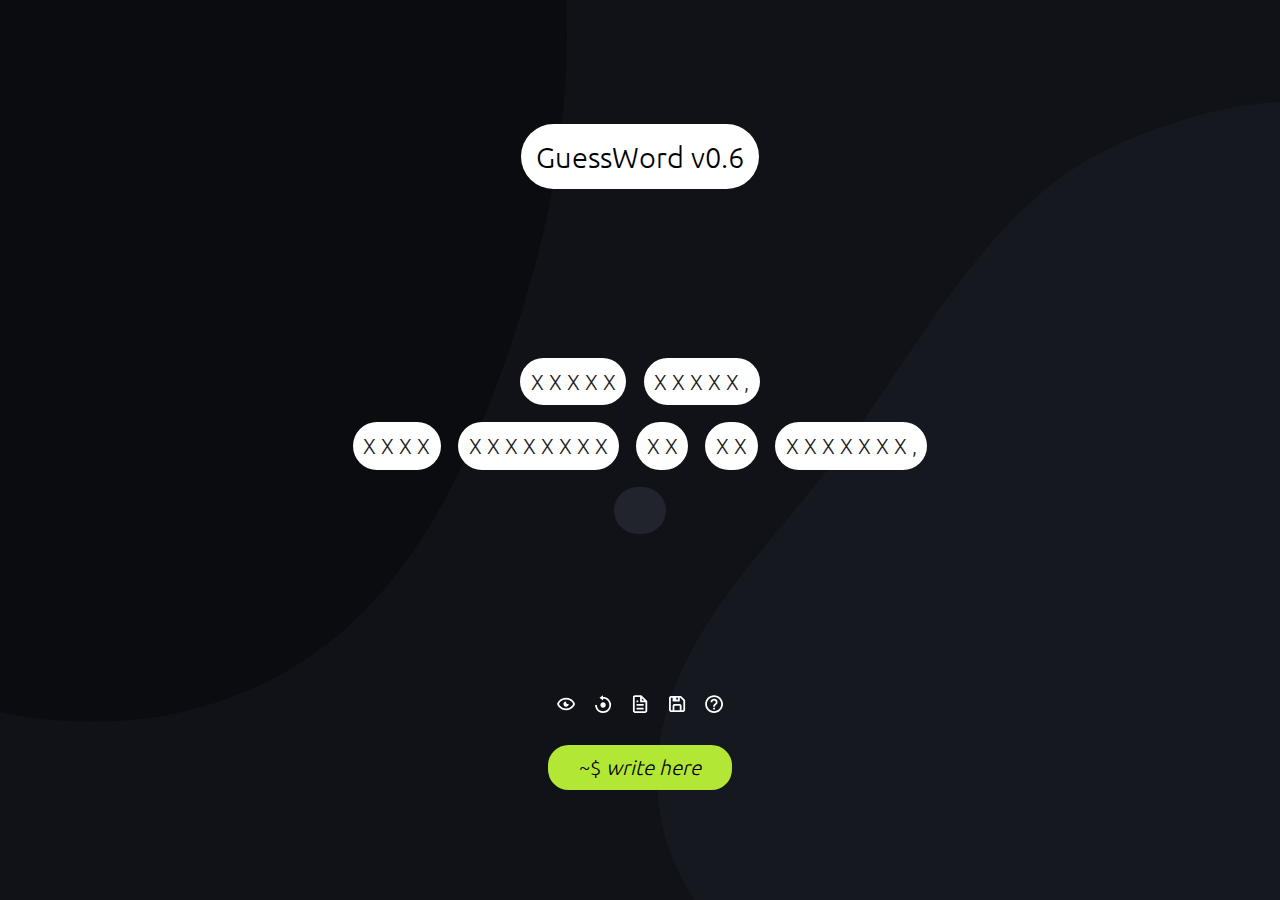
==== release/index.html @ d8dbd51d "Add files via upload" ====
<html><head> <meta charset="UTF-8"> <title>GuessWord</title> <link rel="icon" href="data:image/svg+xml;utf8,%3Csvg xmlns='http://www.w3.org/2000/svg' viewBox='0 0 24 24' style='fill: %23fff'%3E%3Cpath d='M19 2.01H6c-1.206 0-3 .799-3 3v14c0 2.201 1.794 3 3 3h15v-2H6.012C5.55 19.998 5 19.815 5 19.01c0-.101.009-.191.024-.273.112-.575.583-.717.987-.727H20c.018 0 .031-.009.049-.01H21V4.01c0-1.103-.897-2-2-2zm0 14H5v-11c0-.806.55-.988 1-1h7v7l2-1 2 1v-7h2v12z'%3E%3C/path%3E%3C/svg%3E" /> <style>* { --c-main: #b2e735; --c-back: #161820; --c-on-back: #fff; --c-on-back-h: #c0c5c994; --c-on-back-2: #21242c; margin: 0; font-family: Ubuntu, sans-serif; text-align: center; color: var(-c-back); font-size: 1.05em;}body { scroll-behavior: smooth; display: grid; background-size: cover; background-attachment: fixed; background-image: url("[data-uri]");}.box { position: relative; display: grid; min-height: calc(100vh - 4em); max-height: max-content; padding: 2em; justify-content: center; align-items: center;}#topBox { font-size: 1.5em; margin: auto; border-radius: 1em; overflow: hidden;}#topBox p { border-radius: 1.5em; margin: .5em; transition: all .1s ease-in-out; background: var(--c-on-back); padding: .5em;}#topBox iframe, #topBox video { background: var(--c-on-back-2); width: 560; height: 315;}.wrp { height: 100%; max-width: 80vw; display: grid; justify-content: center; align-items: center;}#stdout span { display: inline-block; border-radius: 1.5em; padding: .5em; margin: .4em; max-width: 80vw; width: max-content; height: max-content; word-wrap: break-word; color: var(--c-back); background: var(--c-on-back); transition: all 1s;}#stdout .load { color: var(--c-on-back-2); background: var(--c-on-back-2);}.bottom { display: flex; flex-direction: column; align-items: center; gap: 1em;}.ico svg { width: 1em; padding: .25em; fill: var(--c-on-back); background: transparent; border-radius: 1em; transition: all .1s ease-in-out;}.ico svg:hover { background: var(--c-on-back-h); transform: scale(1.1);}#stdin { border-radius: 1em; background-color: var(--c-main); color: var(-c-back); max-width: 90vw; max-height: 10vh; min-width: 8em; padding: .5em; width: max-content; word-wrap: break-word; break-after: right; overflow-y: scroll; scrollbar-width: none;}#stdin:before { content: "~$ "; transition: all .4s ease-in-out;}#stdin:empty:after { content: "write here"; font-style: italic;}@font-face { font-family: 'Ubuntu'; font-style: normal; font-weight: 300; font-display: swap; src: url("[data-uri]") format('woff2');}</style></head><body> <div class="box"> <div id="topBox"> <p>GuessWord v0.6</p> </div> <div class="wrp"> <p id="stdout"></p> </div> <div class="bottom"> <div class="ico"> <svg onclick="show()" viewBox="0 0 24 24"> <path d="M14 12c-1.095 0-2-.905-2-2 0-.354.103-.683.268-.973C12.178 9.02 12.092 9 12 9a3.02 3.02 0 0 0-3 3c0 1.642 1.358 3 3 3 1.641 0 3-1.358 3-3 0-.092-.02-.178-.027-.268-.29.165-.619.268-.973.268z"> </path> <path d="M12 5c-7.633 0-9.927 6.617-9.948 6.684L1.946 12l.105.316C2.073 12.383 4.367 19 12 19s9.927-6.617 9.948-6.684l.106-.316-.105-.316C21.927 11.617 19.633 5 12 5zm0 12c-5.351 0-7.424-3.846-7.926-5C4.578 10.842 6.652 7 12 7c5.351 0 7.424 3.846 7.926 5-.504 1.158-2.578 5-7.926 5z"> </path> </svg> <svg onclick="macros.reset()" viewBox="0 0 24 24"> <path d="M12 16c1.671 0 3-1.331 3-3s-1.329-3-3-3-3 1.331-3 3 1.329 3 3 3z"></path> <path d="M20.817 11.186a8.94 8.94 0 0 0-1.355-3.219 9.053 9.053 0 0 0-2.43-2.43 8.95 8.95 0 0 0-3.219-1.355 9.028 9.028 0 0 0-1.838-.18V2L8 5l3.975 3V6.002c.484-.002.968.044 1.435.14a6.961 6.961 0 0 1 2.502 1.053 7.005 7.005 0 0 1 1.892 1.892A6.967 6.967 0 0 1 19 13a7.032 7.032 0 0 1-.55 2.725 7.11 7.11 0 0 1-.644 1.188 7.2 7.2 0 0 1-.858 1.039 7.028 7.028 0 0 1-3.536 1.907 7.13 7.13 0 0 1-2.822 0 6.961 6.961 0 0 1-2.503-1.054 7.002 7.002 0 0 1-1.89-1.89A6.996 6.996 0 0 1 5 13H3a9.02 9.02 0 0 0 1.539 5.034 9.096 9.096 0 0 0 2.428 2.428A8.95 8.95 0 0 0 12 22a9.09 9.09 0 0 0 1.814-.183 9.014 9.014 0 0 0 3.218-1.355 8.886 8.886 0 0 0 1.331-1.099 9.228 9.228 0 0 0 1.1-1.332A8.952 8.952 0 0 0 21 13a9.09 9.09 0 0 0-.183-1.814z"> </path> </svg> <svg onclick="(async()=>{genSave(await macros.file())})()" viewBox="0 0 24 24"> <path d="M19.903 8.586a.997.997 0 0 0-.196-.293l-6-6a.997.997 0 0 0-.293-.196c-.03-.014-.062-.022-.094-.033a.991.991 0 0 0-.259-.051C13.04 2.011 13.021 2 13 2H6c-1.103 0-2 .897-2 2v16c0 1.103.897 2 2 2h12c1.103 0 2-.897 2-2V9c0-.021-.011-.04-.013-.062a.952.952 0 0 0-.051-.259c-.01-.032-.019-.063-.033-.093zM16.586 8H14V5.414L16.586 8zM6 20V4h6v5a1 1 0 0 0 1 1h5l.002 10H6z"> </path> <path d="M8 12h8v2H8zm0 4h8v2H8zm0-8h2v2H8z"></path> </svg> <svg onclick="save()" viewBox="0 0 24 24"> <path d="M5 21h14a2 2 0 0 0 2-2V8a1 1 0 0 0-.29-.71l-4-4A1 1 0 0 0 16 3H5a2 2 0 0 0-2 2v14a2 2 0 0 0 2 2zm10-2H9v-5h6zM13 7h-2V5h2zM5 5h2v4h8V5h.59L19 8.41V19h-2v-5a2 2 0 0 0-2-2H9a2 2 0 0 0-2 2v5H5z"> </path> </svg> <svg onclick="help()" viewBox="0 0 24 24"> <path d="M12 6a3.939 3.939 0 0 0-3.934 3.934h2C10.066 8.867 10.934 8 12 8s1.934.867 1.934 1.934c0 .598-.481 1.032-1.216 1.626a9.208 9.208 0 0 0-.691.599c-.998.997-1.027 2.056-1.027 2.174V15h2l-.001-.633c.001-.016.033-.386.441-.793.15-.15.339-.3.535-.458.779-.631 1.958-1.584 1.958-3.182A3.937 3.937 0 0 0 12 6zm-1 10h2v2h-2z"> </path> <path d="M12 2C6.486 2 2 6.486 2 12s4.486 10 10 10 10-4.486 10-10S17.514 2 12 2zm0 18c-4.411 0-8-3.589-8-8s3.589-8 8-8 8 3.589 8 8-3.589 8-8 8z"> </path> </svg> </div> <p id="stdin" min-length="2" data-placeholder="Write here" contenteditable></p> </div> </div> <script>var stdin = document.getElementById("stdin");var stdout = document.getElementById("stdout");var topBox = document.getElementById("topBox");var saveText = [];var showState = false;var wordRegex = /[A-Za-z]/g;var wordCharacter = "X ";var chrono;String.prototype.remove = function () { res = this; Object.values(arguments).forEach((c) => { res = res.replace(c, "") }); return res};var macros = { file: async () => { open = document.createElement("input"); open.type = "file"; return await new Promise((resolve, reject) => { open.addEventListener("change", () => { file = open.files[0]; if (/text/.test(file.type)) { var reader = new FileReader(); reader.onload = () => { resolve(reader.result); }; reader.onerror = reject; reader.readAsText(file, "UTF-8"); } else { alert("File type invalid."); } }); open.click(); }); }, video: (path) => { url = path.match(/^.*(youtube\/|v\/|u\/\w\/|embed\/|watch\?v=|&v=)([^#&?]*).*/); if (url) { topBox.innerHTML = ` <iframe src="https://www.youtube.com/embed/${url[2]}" title="YouTube video player" frameborder="0" allow="accelerometer; autoplay; clipboard-write; encrypted-media; gyroscope; picture-in-picture" allowfullscreen> </iframe>`; } else { topBox.innerHTML = `<video controls src="${path}"></video>`; } }, extern: (path) => { window.open(path, "blank") }, transfrom: (character, regex = wordRegex) => { wordRegex = new RegExp(rgx, "g"); wordCharacter = character; }, reset: () => { clearTimeout(chrono); topBox.innerHTML = "<p>GuessWord v0.6</p>"; topBox.style.color = "var(--c-back)"; wordRegex = /[A-Za-z]/g; wordCharacter = "X "; genSave("$helloThere"); }, chrono: (min = 1, sec = 0) => { delay = parseFloat(min) * 60 + parseFloat(sec); count = delay; clearTimeout(chrono); chrono = setInterval(() => { topBox.style.display = "block"; topBox.innerHTML = `<p>${`${Math.floor(count / 60)}:`.padStart(3, "0")}${`${count % 60}`.padStart(2, "0")}</p>`; if (count == 0) { topBox.innerHTML = "<p>Time's up !</p>"; setTimeout(() => { topBox.innerHTML = "<p>Guess word v0.4</p>"; topBox.style.color = "var(-c-back)"; }, 3000); clearTimeout(chrono); } else if (count <= 5) { topBox.style.color = "var(--c-main)"; } count--; }, 1000); }, helloThere: () => { return "Hello there,\nthis sentence is an exemple,\nby the way, look at the\nhelp ¤(click help).¤" }};function help() { topBox.innerHTML = "<p>GuessWord v0.6</p>"; stdout.innerHTML = `<span style="text-align:left; padding:1em"> <strong>GuessWord (v0.6)</strong><br> <br> <strong>Usage:</strong><br> &emsp;Wrap sentence with "¤" to have use space in cell.<br> &emsp;Call macro with "$macro" or "$macro(arguments)".<br> &emsp;Use <kbd>Ctrl</kbd> + <kbd>Maj</kbd> + <kbd>i</kbd> to search and understand the code.<br> <br> <strong>Macros:</strong><br> &emsp;$${Object.keys(macros).sort().join(", $")}<br> <br> <strong>Credits:</strong><br> &emsp;Github: https://github.com/LoucasMaillet/GuessWord<br> &emsp;Author: Lucas Maillet </span>`;}function show() { if (showState) showState = false; else showState = true; stdout.querySelectorAll("span").forEach((word) => { if ((word.innerHTML == word.dataset.word) != showState) { word.click(); } });}function save() { fileSaver = document.createElement("a"); fileSaver.download = `${new Date().toLocaleDateString('fr-FR', { hour12: false }).replace(/(\/)/g, "-")}.txt`; fileSaver.href = `data:text/plain;charset=utf-8, ${encodeURIComponent(saveText.join(" "))}`; fileSaver.click();}function wordClick(word) { if (word.innerHTML != word.dataset.word) { word.innerHTML = word.dataset.word; } else { word.innerHTML = word.dataset.hideWord; }}function wordClickSave(word) { if (word.innerHTML != word.dataset.word) { saveText[word.dataset.id] = `${saveText[word.dataset.id][0]}👀${saveText[word.dataset.id].slice(1)}`; word.innerHTML = word.dataset.word; } else { saveText[word.dataset.id] = saveText[word.dataset.id].replace("👀"); word.innerHTML = word.dataset.hideWord; }}async function genWord(word) { let wordHtml = document.createElement("span"); wordHtml.dataset.word = word.remove(/¤/g, "👀"); wordHtml.title = `length : ${wordHtml.dataset.word.length}`; wordHtml.dataset.hideWord = wordHtml.dataset.word.replace(wordRegex, wordCharacter); if (word.includes("👀")) wordHtml.innerHTML = wordHtml.dataset.word; else wordHtml.innerHTML = wordHtml.dataset.hideWord; wordHtml.classList.add("load"); stdout.appendChild(wordHtml); await new Promise(res => setTimeout(res, 100)); wordHtml.classList.remove("load"); return wordHtml}async function gen(text) { let words = text.match(/([^\s¤]+|¤[^¤]*¤+|\n)/g); for (word in words) { word = words[word]; if (word == "\n") { stdout.innerHTML += "<br>"; continue } else if (word.includes("$")) { try { let [macro, arguments] = word.remove(/¤/g, "👀").match(/(?<=\$).*?(?=\(|$)|(?<=\().*?(?=\))/g); if (macro in macros) { res = await (eval(`macros.${macro}`))(...eval(`[${arguments}]`)); if (res) await gen(res) } } catch (err) { word = err; } } else { word = await genWord(word); word.setAttribute("onclick", `wordClick(this)`); } }}async function genSave(text) { stdout.innerHTML = ""; stdin.innerText = ""; saveText = []; let words = text.match(/([^\s¤]+|¤[^¤]*¤+|\n)/g); for (id = 0; id < words.length; id++) { let word = words[id]; saveText.push(word); if (word == "\n") { stdout.innerHTML += "<br>"; continue } else if (word.includes("$")) { try { let [macro, arguments] = word.remove(/¤/g, "👀").match(/(?<=\$).*?(?=\(|$)|(?<=\().*?(?=\))/g); if (macro in macros) { res = await (eval(`macros.${macro}`))(...eval(`[${arguments}]`)); if (res) await gen(res) } } catch (err) { word = err; } } else { word = await genWord(word); word.dataset.id = id; word.setAttribute("onclick", `wordClickSave(this)`); stdout.appendChild(word); } };}stdin.onkeydown = async (key) => { if (key.key == "Enter" && !key.shiftKey) { await genSave(stdin.innerText); }};document.onkeydown = (key) => { if (key.key == "s" && key.ctrlKey) { key.preventDefault(); save(); }};genSave(`$helloThere`);</script></body></html>
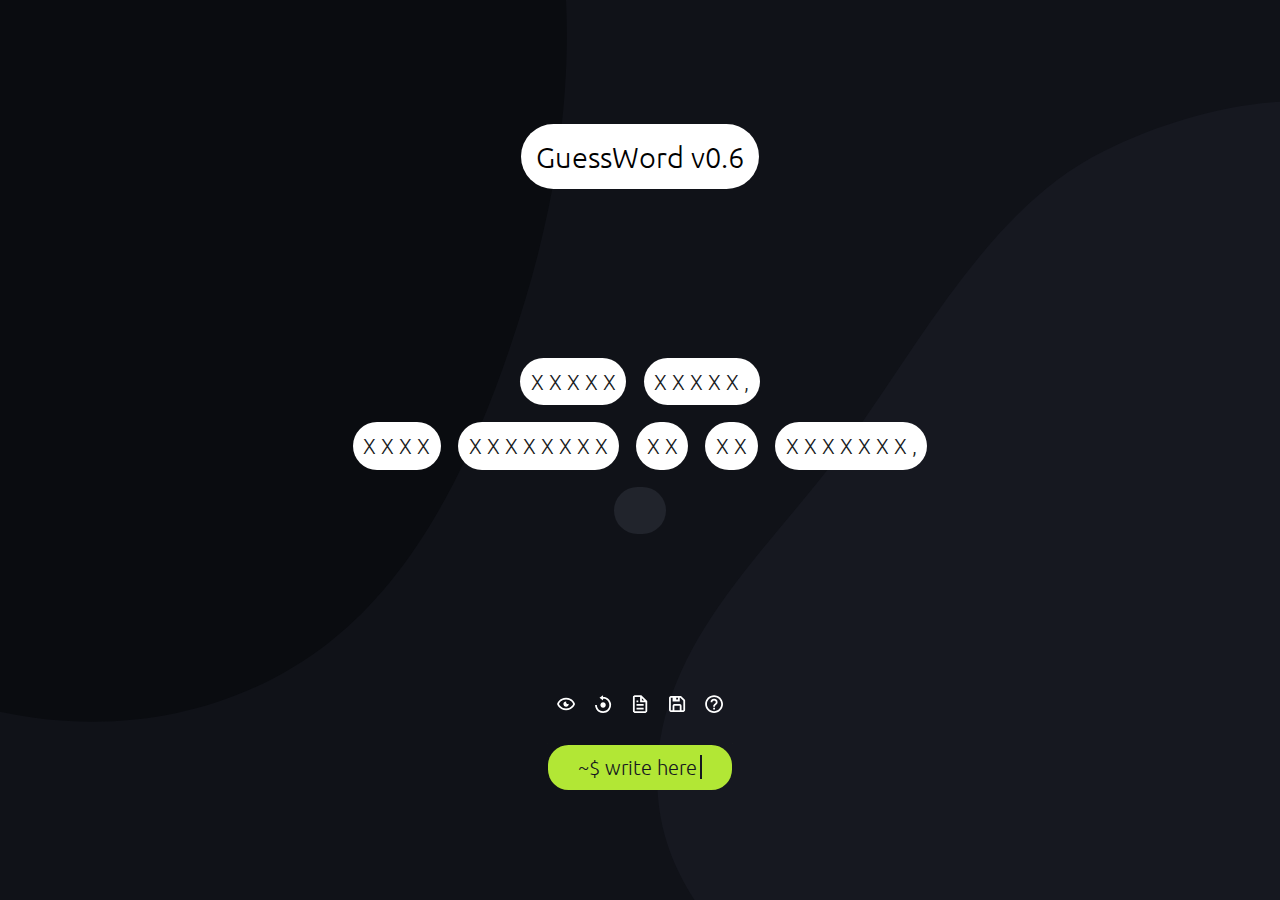
==== commit 906d37bf: "Add files via upload" ====
--- a/release/index.html
+++ b/release/index.html
@@ -1 +1 @@
-<html><head> <meta charset="UTF-8"> <title>GuessWord</title> <link rel="icon" href="data:image/svg+xml;utf8,%3Csvg xmlns='http://www.w3.org/2000/svg' viewBox='0 0 24 24' style='fill: %23fff'%3E%3Cpath d='M19 2.01H6c-1.206 0-3 .799-3 3v14c0 2.201 1.794 3 3 3h15v-2H6.012C5.55 19.998 5 19.815 5 19.01c0-.101.009-.191.024-.273.112-.575.583-.717.987-.727H20c.018 0 .031-.009.049-.01H21V4.01c0-1.103-.897-2-2-2zm0 14H5v-11c0-.806.55-.988 1-1h7v7l2-1 2 1v-7h2v12z'%3E%3C/path%3E%3C/svg%3E" /> <style>* { --c-main: #b2e735; --c-back: #161820; --c-on-back: #fff; --c-on-back-h: #c0c5c994; --c-on-back-2: #21242c; margin: 0; font-family: Ubuntu, sans-serif; text-align: center; color: var(-c-back); font-size: 1.05em;}body { scroll-behavior: smooth; display: grid; background-size: cover; background-attachment: fixed; background-image: url("[data-uri]");}.box { position: relative; display: grid; min-height: calc(100vh - 4em); max-height: max-content; padding: 2em; justify-content: center; align-items: center;}#topBox { font-size: 1.5em; margin: auto; border-radius: 1em; overflow: hidden;}#topBox p { border-radius: 1.5em; margin: .5em; transition: all .1s ease-in-out; background: var(--c-on-back); padding: .5em;}#topBox iframe, #topBox video { background: var(--c-on-back-2); width: 560; height: 315;}.wrp { height: 100%; max-width: 80vw; display: grid; justify-content: center; align-items: center;}#stdout span { display: inline-block; border-radius: 1.5em; padding: .5em; margin: .4em; max-width: 80vw; width: max-content; height: max-content; word-wrap: break-word; color: var(--c-back); background: var(--c-on-back); transition: all 1s;}#stdout .load { color: var(--c-on-back-2); background: var(--c-on-back-2);}.bottom { display: flex; flex-direction: column; align-items: center; gap: 1em;}.ico svg { width: 1em; padding: .25em; fill: var(--c-on-back); background: transparent; border-radius: 1em; transition: all .1s ease-in-out;}.ico svg:hover { background: var(--c-on-back-h); transform: scale(1.1);}#stdin { border-radius: 1em; background-color: var(--c-main); color: var(-c-back); max-width: 90vw; max-height: 10vh; min-width: 8em; padding: .5em; width: max-content; word-wrap: break-word; break-after: right; overflow-y: scroll; scrollbar-width: none;}#stdin:before { content: "~$ "; transition: all .4s ease-in-out;}#stdin:empty:after { content: "write here"; font-style: italic;}@font-face { font-family: 'Ubuntu'; font-style: normal; font-weight: 300; font-display: swap; src: url("[data-uri]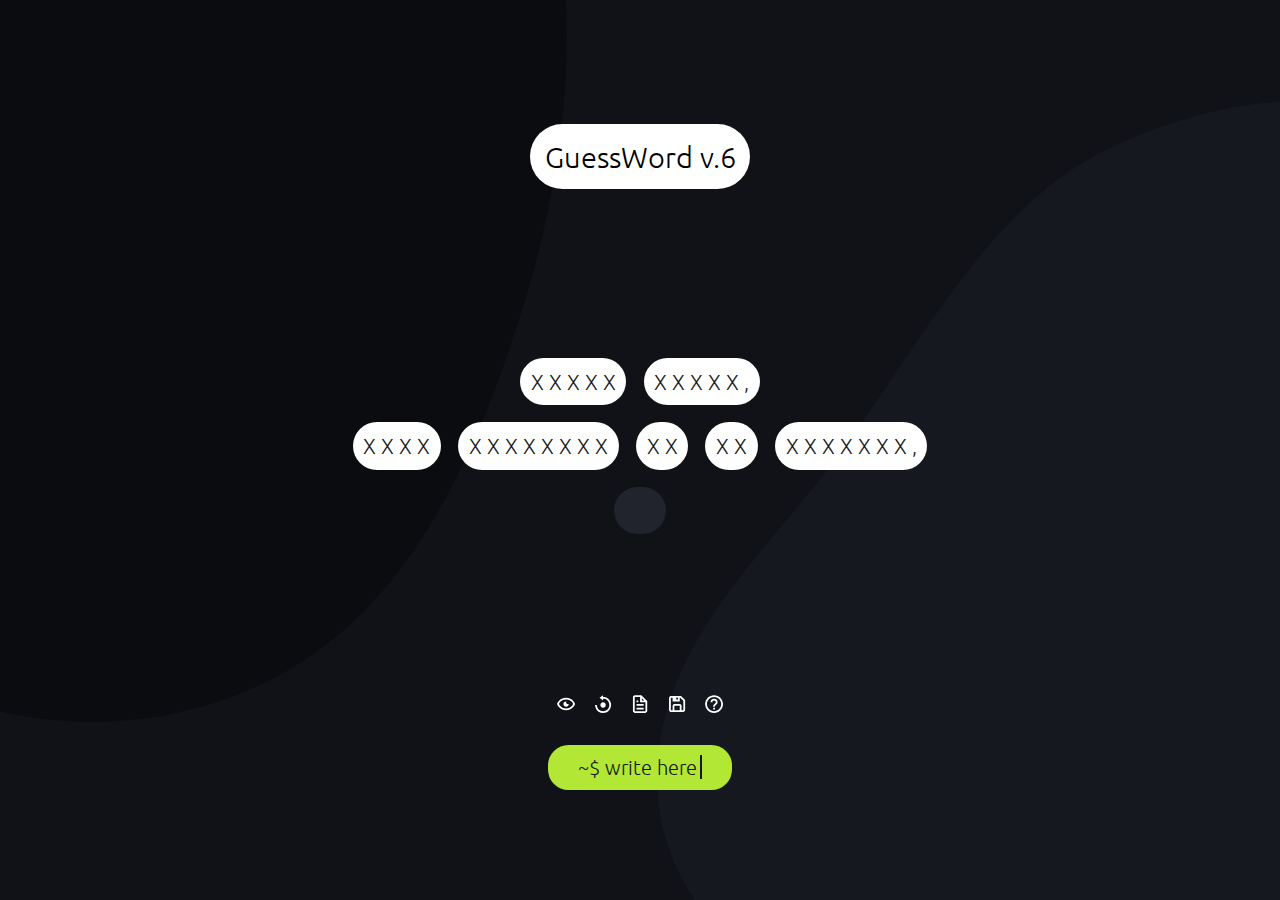
==== commit 0231db96: "Add files via upload" ====
--- a/release/index.html
+++ b/release/index.html
@@ -1 +1 @@
-<html><head> <meta charset="UTF-8"> <title>GuessWord</title> <link rel="icon" href="data:image/svg+xml;utf8,%3Csvg xmlns='http://www.w3.org/2000/svg' viewBox='0 0 24 24' style='fill: %23fff'%3E%3Cpath d='M19 2.01H6c-1.206 0-3 .799-3 3v14c0 2.201 1.794 3 3 3h15v-2H6.012C5.55 19.998 5 19.815 5 19.01c0-.101.009-.191.024-.273.112-.575.583-.717.987-.727H20c.018 0 .031-.009.049-.01H21V4.01c0-1.103-.897-2-2-2zm0 14H5v-11c0-.806.55-.988 1-1h7v7l2-1 2 1v-7h2v12z'%3E%3C/path%3E%3C/svg%3E" /> <style>* { --c-main: #b2e735; --c-back: #161820; --c-on-back: #fff; --c-on-back-h: #c0c5c994; --c-on-back-2: #21242c; margin: 0; font-family: Ubuntu, sans-serif; text-align: center; color: var(-c-back); font-size: 1.05em;}body { scroll-behavior: smooth; display: grid; background-size: cover; background-attachment: fixed; background-image: url("[data-uri]");}.box { position: relative; display: grid; min-height: calc(100vh - 4em); max-height: max-content; padding: 2em; justify-content: center; align-items: center;}#topBox { font-size: 1.5em; margin: auto; border-radius: 1em; overflow: hidden;}#topBox p { border-radius: 1.5em; margin: .5em; transition: all .1s ease-in-out; background: var(--c-on-back); padding: .5em;}#topBox iframe, #topBox video { background: var(--c-on-back-2); width: 560; height: 315;}.wrp { height: 100%; max-width: 80vw; display: grid; justify-content: center; align-items: center;}#stdout span { display: inline-block; border-radius: 1.5em; padding: .5em; margin: .4em; max-width: 80vw; width: max-content; height: max-content; word-wrap: break-word; color: var(--c-back); background: var(--c-on-back); transition: all 1s;}#stdout .load { color: var(--c-on-back-2); background: var(--c-on-back-2);}.bottom { display: flex; flex-direction: column; align-items: center; gap: 1em;}.ico svg { width: 1em; padding: .25em; fill: var(--c-on-back); background: transparent; border-radius: 1em; transition: all .1s ease-in-out;}.ico svg:hover { background: var(--c-on-back-h); transform: scale(1.1);}#stdin { border-radius: 1em; background-color: var(--c-main); color: var(--c-back); max-width: 90vw; max-height: 10vh; min-width: 8em; padding: .5em; width: max-content; word-wrap: break-word; break-after: right; overflow-y: scroll; scrollbar-width: none;}#stdin:before { content: "~$ "; transition: all .4s ease-in-out;}#stdin:empty:after { content: "write here"; white-space: nowrap; overflow: hidden; padding-right: .1em; border-right: .1em solid var(--c-back); max-width: 22ch; animation: typing 1s steps(22), blink .5s infinite alternate;}@keyframes typing { 0% { content: "w"; } 10% { content: "wr"; } 20% { content: "wri"; } 30% { content: "writ"; } 40% { content: "write"; } 50% { content: "write "; } 60% { content: "write h"; } 70% { content: "write he"; } 80% { content: "write her"; } 90% { content: "write here"; }}@keyframes blink { 50% { border-color: transparent }}@font-face { font-family: 'Ubuntu'; font-style: normal; font-weight: 300; font-display: swap; src: url("[data-uri]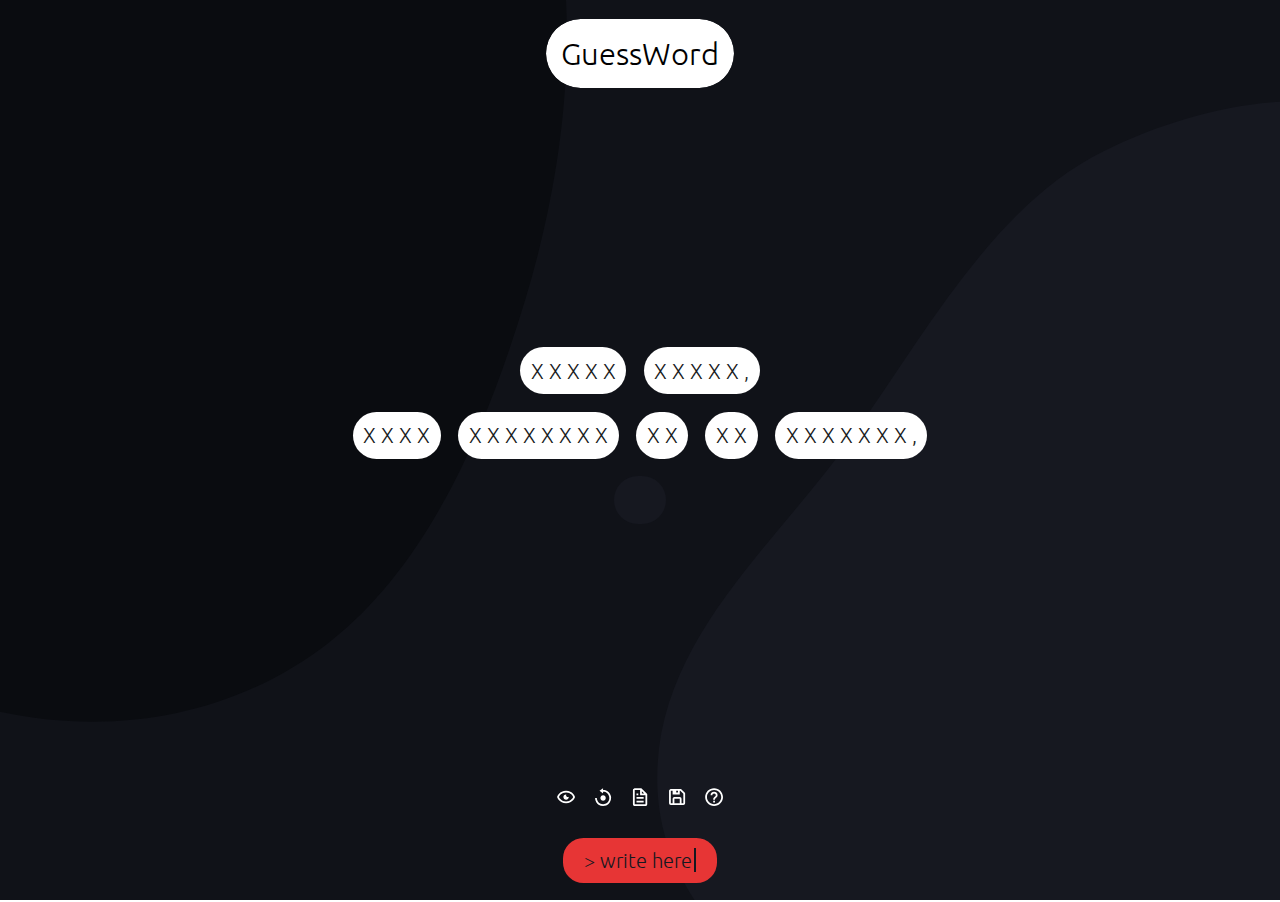
==== commit 1bc16bc2: "v0.0.2" ====
--- a/release/index.html
+++ b/release/index.html
@@ -1 +1 @@
-<html><head> <meta charset="UTF-8"> <title>GuessWord</title> <link rel="icon" href="data:image/svg+xml;utf8,%3Csvg xmlns='http://www.w3.org/2000/svg' viewBox='0 0 24 24' style='fill: %23fff'%3E%3Cpath d='M19 2.01H6c-1.206 0-3 .799-3 3v14c0 2.201 1.794 3 3 3h15v-2H6.012C5.55 19.998 5 19.815 5 19.01c0-.101.009-.191.024-.273.112-.575.583-.717.987-.727H20c.018 0 .031-.009.049-.01H21V4.01c0-1.103-.897-2-2-2zm0 14H5v-11c0-.806.55-.988 1-1h7v7l2-1 2 1v-7h2v12z'%3E%3C/path%3E%3C/svg%3E" /> <style>* { --c-main: #b2e735; --c-back: #161820; --c-on-back: #fff; --c-on-back-h: #c0c5c994; --c-on-back-2: #21242c; margin: 0; font-family: Ubuntu, sans-serif; text-align: center; color: var(-c-back); font-size: 1.05em;}body { scroll-behavior: smooth; display: grid; background-size: cover; background-attachment: fixed; background-image: url("[data-uri]");}.box { position: relative; display: grid; min-height: calc(100vh - 4em); max-height: max-content; padding: 2em; justify-content: center; align-items: center;}#topBox { font-size: 1.5em; margin: auto; border-radius: 1em; overflow: hidden;}#topBox p { border-radius: 1.5em; margin: .5em; transition: all .1s ease-in-out; background: var(--c-on-back); padding: .5em;}#topBox iframe, #topBox video { background: var(--c-on-back-2); width: 560; height: 315;}.wrp { height: 100%; max-width: 80vw; display: grid; justify-content: center; align-items: center;}#stdout span { display: inline-block; border-radius: 1.5em; padding: .5em; margin: .4em; max-width: 80vw; width: max-content; height: max-content; word-wrap: break-word; color: var(--c-back); background: var(--c-on-back); transition: all 1s;}#stdout .load { color: var(--c-on-back-2); background: var(--c-on-back-2);}.bottom { display: flex; flex-direction: column; align-items: center; gap: 1em;}.ico svg { width: 1em; padding: .25em; fill: var(--c-on-back); background: transparent; border-radius: 1em; transition: all .1s ease-in-out;}.ico svg:hover { background: var(--c-on-back-h); transform: scale(1.1);}#stdin { border-radius: 1em; background-color: var(--c-main); color: var(--c-back); max-width: 90vw; max-height: 10vh; min-width: 8em; padding: .5em; width: max-content; word-wrap: break-word; break-after: right; overflow-y: scroll; scrollbar-width: none;}#stdin:before { content: "~$ "; transition: all .4s ease-in-out;}#stdin:empty:after { content: "write here"; white-space: nowrap; overflow: hidden; padding-right: .1em; border-right: .1em solid var(--c-back); max-width: 22ch; animation: typing 1s steps(22), blink .5s infinite alternate;}@keyframes typing { 0% { content: "w"; } 10% { content: "wr"; } 20% { content: "wri"; } 30% { content: "writ"; } 40% { content: "write"; } 50% { content: "write "; } 60% { content: "write h"; } 70% { content: "write he"; } 80% { content: "write her"; } 90% { content: "write here"; }}@keyframes blink { 50% { border-color: transparent }}@font-face { font-family: 'Ubuntu'; font-style: normal; font-weight: 300; font-display: swap; src: url("[data-uri]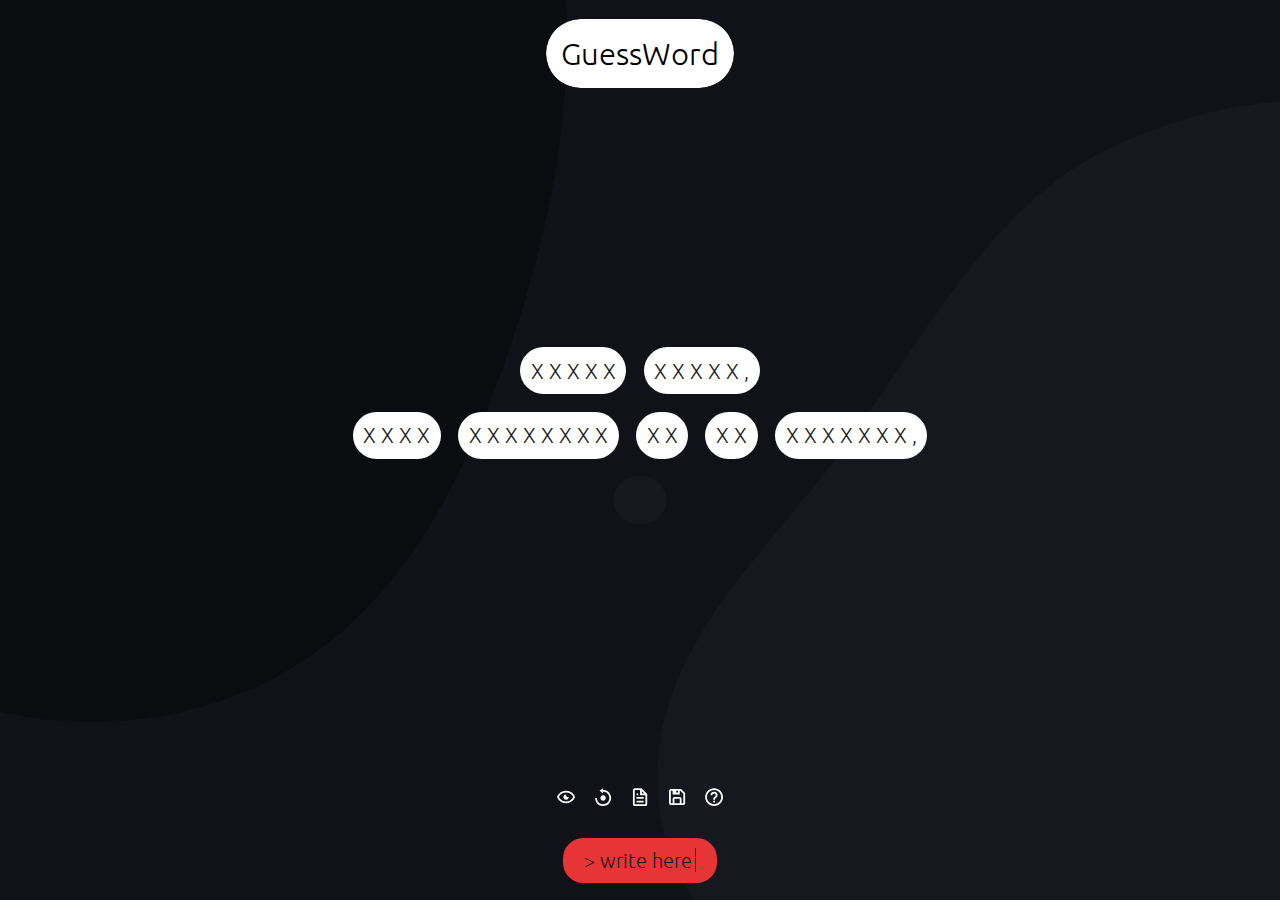
==== commit 79193b82: "Add files via upload" ====
--- a/release/index.html
+++ b/release/index.html
@@ -1 +1 @@
-<html><head> <meta charset="UTF-8"> <title> GuessWord </title> <link rel='icon' href='[data-uri]'/> <style>* { --c-main: #e73535; --c-back: #161820; --c-shadow: #1e1f24; --c-on-back: 255, 255, 255; --c-on-back-on: #c7c7c7; --c-on-back-h: #ffffff; margin: 0; font-family: "Ubuntu", sans-serif; text-align: center; color: var(-c-back); font-size: 1.05em;}body { scroll-behavior: smooth; background-size: cover; background-attachment: fixed; background-image: url("[data-uri]");}a { color: var(--c-main);}.notifs { position: absolute; max-width: 50%; top: 0; right: 0;}.notifs>p { animation: notif 5s; color: var(--c-back); background: rgba(var(--c-on-back), .8); border-radius: 1em; max-width: max-content; scrollbar-width: none; padding: .5em; margin: 1em 1em 0 0; position: relative; transition: all .5s ease-in;}.box { display: flex; flex-direction: column; padding: 1em; gap: 1em;}.box>div { display: grid; justify-content: center; align-items: center; gap: 1em;}.top { font-size: 1.5em; margin: auto; border-radius: 1em; overflow: hidden; border-radius: 1.5em;}.top>p { max-width: 90vw; border-radius: 1.5em; transition: all .1s ease-in-out; background: rgb(var(--c-on-back)); padding: .5em; width: fit-content;}.top>iframe, .top>video { background: var(--c-on-back-2); width: 560; height: 315;}.box>div:nth-child(1) { min-height: calc(100vh - 8em); display: grid; grid-template-rows: min-content;}.box>div>p>.help { line-height: 1.5em; text-align: left; padding: 1em;}.box>div>p>span { max-width: 80vw; display: inline-block; border-radius: 1.5em; padding: .5em; margin: .4em; width: max-content; height: max-content; word-wrap: break-word; color: var(--c-back); background: rgb(var(--c-on-back)); transition: all 2s;}.box>div kbd { background: var(--c-on-back-on); padding: .2em; font-size: 90%; border-radius: .5em; box-shadow: var(--c-shadow);}.box>div>p>.load { color: var(--c-back); background: var(--c-back);}.btm>div svg { user-select: none; width: 1em; padding: .25em; fill: rgb(var(--c-on-back)); background: transparent; border-radius: 1em; transition: all .1s ease-in-out;}.btm>div svg:hover { background: rgba(var(--c-on-back), .4); transform: scale(1.1);}.btm>p { max-width: 90vw; justify-self: center; border-radius: 1em; background-color: var(--c-main); color: var(--c-back); min-width: 6.5em; padding: .5em; word-wrap: break-word; break-after: right; overflow-y: scroll; scrollbar-width: none;}.btm>p:before { content: "> ";}.btm>p:empty:after { content: "write here"; white-space: nowrap; padding-right: .1em; border-right: .1em solid var(--c-back); animation: typing 1s, blink .5s infinite alternate;}@keyframes notif { 0% { top: -5em; opacity: 0; } 20%, 80% { top: 0; opacity: 1; } 100% { top: 5em; opacity: 0; }}@keyframes typing { 0% { content: "w"; } 10% { content: "wr"; } 20% { content: "wri"; } 30% { content: "writ"; } 40% { content: "write"; } 50% { content: "write "; } 60% { content: "write h"; } 70% { content: "write he"; } 80% { content: "write her"; } 90% { content: "write here"; }}@keyframes blink { 50% { border-color: transparent }}@font-face { font-family: 'Ubuntu'; font-style: normal; font-weight: 300; font-display: swap; src: url("[data-uri]